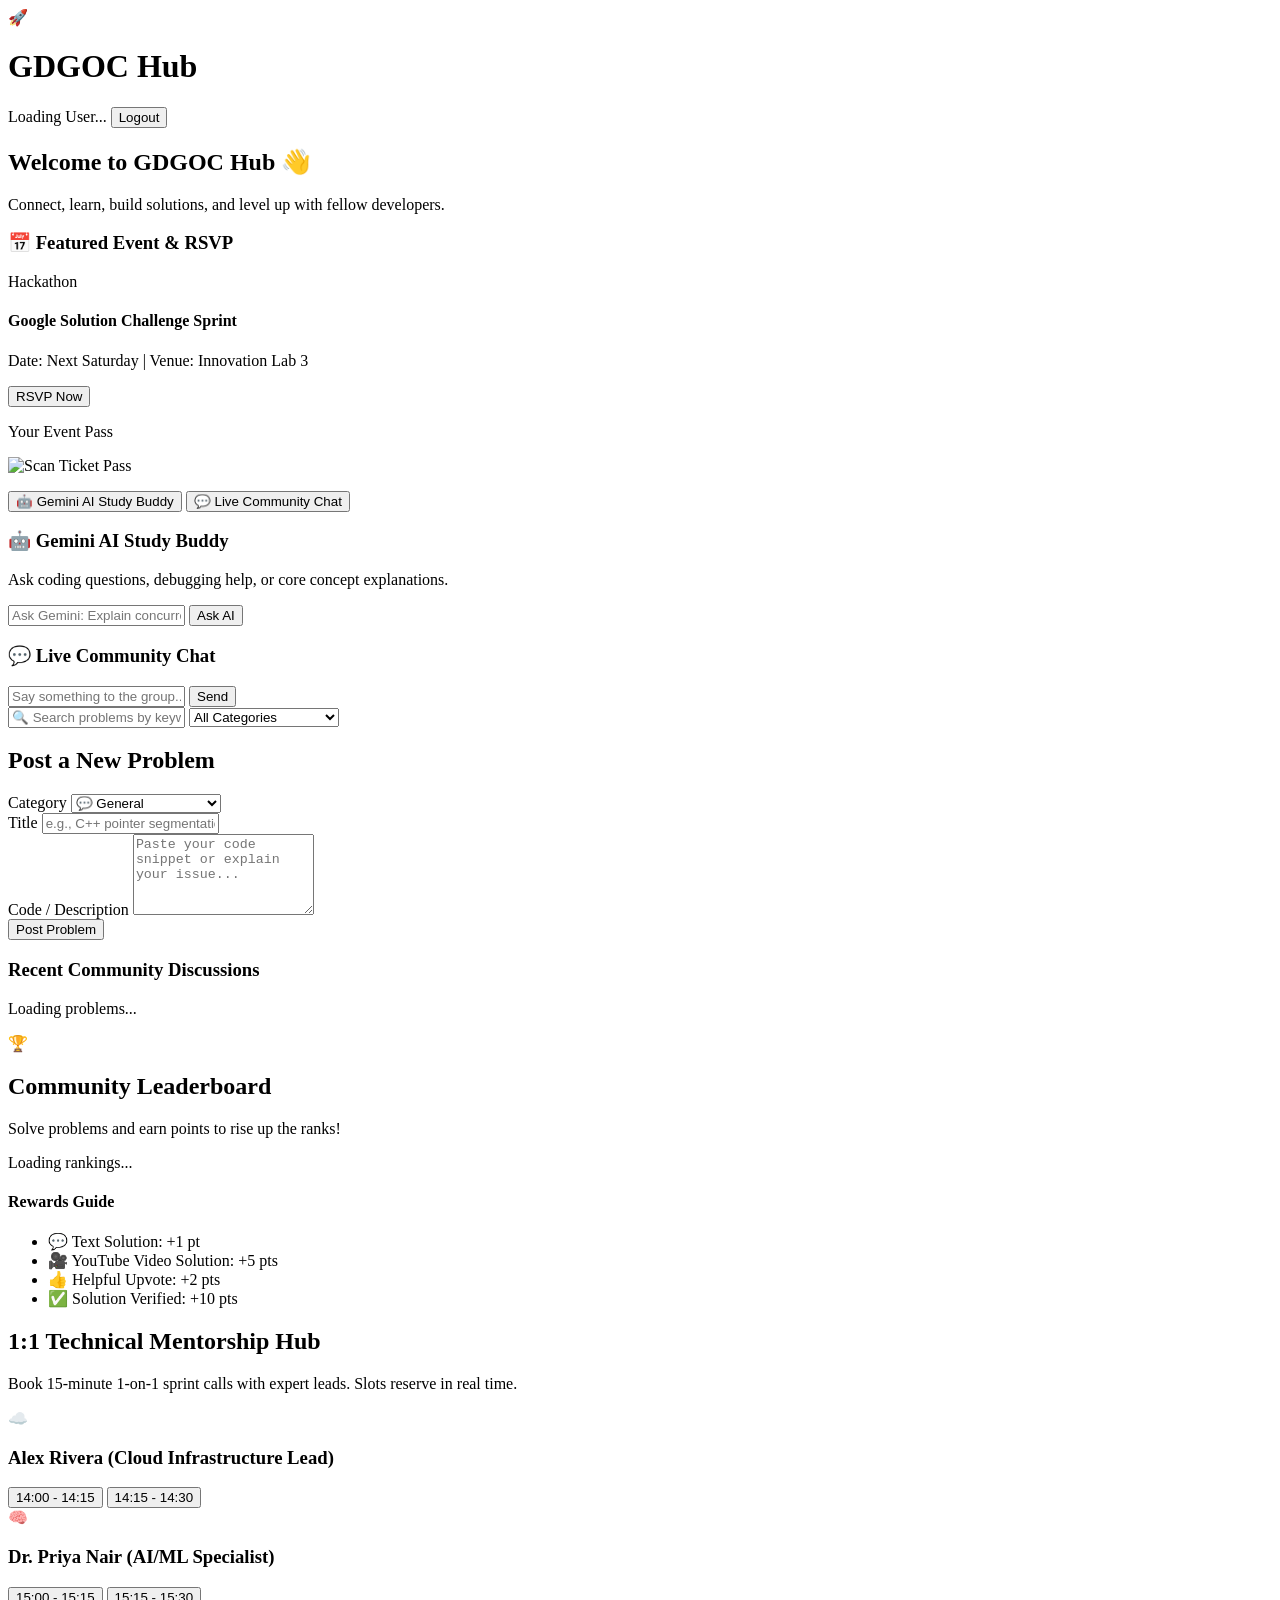
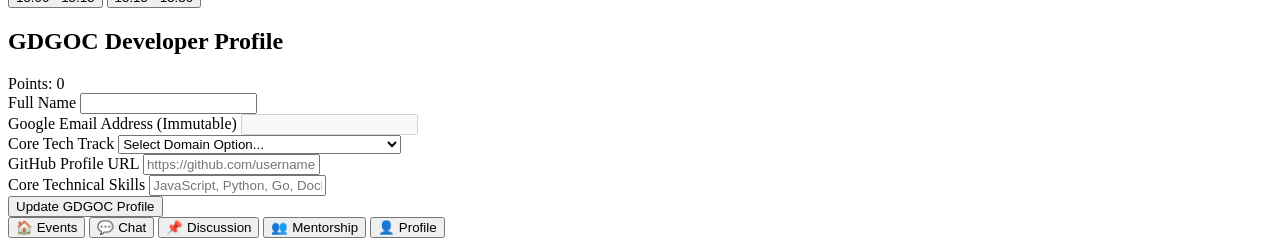
==== views/dashboard.html @ 1333d4ae "first commit" ====
<!DOCTYPE html>
<html lang="en">
<head>
    <meta charset="UTF-8">
    <meta name="viewport" content="width=device-width, initial-scale=1.0">
    <title>GDGOC Community Hub</title>
    <!-- Tailwind CSS CDN -->
    <script src="https://cdn.tailwindcss.com"></script>
</head>
<body class="bg-gray-100 min-h-screen flex flex-col pb-20 md:pb-0">

    <!-- Top Navigation Header -->
    <header class="bg-white border-b border-gray-200 sticky top-0 z-40 px-4 py-3 shadow-sm">
        <div class="max-w-6xl mx-auto flex justify-between items-center">
            <div class="flex items-center space-x-2">
                <span class="text-2xl">🚀</span>
                <h1 class="text-xl font-bold tracking-tight text-gray-800">GDGOC Hub</h1>
            </div>
            <div class="flex items-center space-x-4">
                <span id="userName" class="text-sm font-semibold text-gray-600">Loading User...</span>
                <button id="logoutBtn" class="text-xs bg-red-50 text-red-600 hover:bg-red-100 border border-red-200 px-3 py-1.5 rounded-lg font-medium transition">
                    Logout
                </button>
            </div>
        </div>
    </header>

    <!-- Main Content Container -->
    <main class="max-w-6xl mx-auto w-full flex-1 p-4 md:p-6">

        <!-- ========================================================== -->
        <!-- SECTION 1: EVENTS (HOME) SECTION -->
        <!-- ========================================================== -->
        <section id="section-events" class="tab-content space-y-6">
            
            <!-- Banner / Welcome -->
            <div class="bg-gradient-to-r from-blue-600 to-indigo-700 text-white p-6 rounded-2xl shadow-sm">
                <h2 class="text-2xl font-bold mb-1">Welcome to GDGOC Hub 👋</h2>
                <p class="text-blue-100 text-sm">Connect, learn, build solutions, and level up with fellow developers.</p>
            </div>

            <!-- Featured Events Container -->
            <div class="max-w-3xl mx-auto space-y-6">
                <div class="bg-white p-6 rounded-xl border border-gray-200 shadow-sm">
                    <h3 class="text-lg font-bold text-amber-600 border-b pb-2 mb-4 flex items-center gap-2">
                        <span>📅</span> Featured Event & RSVP
                    </h3>
                    <div class="border border-amber-200 bg-amber-50/50 p-5 rounded-xl space-y-3">
                        <span class="text-xs font-bold uppercase tracking-wider bg-amber-200 text-amber-900 px-2.5 py-1 rounded-md">
                            Hackathon
                        </span>
                        <h4 class="text-xl font-bold text-gray-800">Google Solution Challenge Sprint</h4>
                        <p class="text-xs text-gray-600">Date: Next Saturday | Venue: Innovation Lab 3</p>
                        
                        <!-- Interactive RSVP Button -->
                        <button id="rsvpBtn" class="w-full mt-2 bg-amber-600 hover:bg-amber-700 text-white font-semibold py-2.5 px-4 text-sm rounded-lg transition shadow">
                            RSVP Now
                        </button>
                        
                        <!-- Digital Ticket Pass Area -->
                        <div id="ticketArea" class="hidden mt-4 p-4 bg-white border border-dashed border-gray-300 rounded-xl text-center space-y-2">
                            <p class="text-xs font-bold text-gray-500 uppercase tracking-wider">Your Event Pass</p>
                            <div class="flex justify-center">
                                <img id="qrCodeImg" src="" alt="Scan Ticket Pass" class="w-32 h-32 border p-1 rounded bg-white">
                            </div>
                            <p id="ticketId" class="text-[11px] text-gray-400 font-mono"></p>
                        </div>
                    </div>
                </div>
            </div>
        </section>

        <!-- ========================================================== -->
        <!-- SECTION 2: CHAT SECTION (NEW & COMBINED) -->
        <!-- ========================================================== -->
        <section id="section-chat" class="tab-content hidden max-w-3xl mx-auto space-y-4">
            
            <!-- Chat Switcher Toggle -->
            <div class="bg-white p-1.5 rounded-xl border border-gray-200 shadow-sm flex gap-2">
                <button id="tab-ai-chat-btn" class="flex-1 py-2 px-4 text-xs font-bold rounded-lg bg-purple-100 text-purple-700 transition flex items-center justify-center gap-2">
                    <span>🤖</span> Gemini AI Study Buddy
                </button>
                <button id="tab-group-chat-btn" class="flex-1 py-2 px-4 text-xs font-bold rounded-lg bg-gray-100 text-gray-600 transition flex items-center justify-center gap-2">
                    <span>💬</span> Live Community Chat
                </button>
            </div>

            <!-- Gemini AI Sub-View -->
            <div id="ai-chat-container" class="bg-white p-6 rounded-xl border border-gray-200 shadow-sm space-y-4">
                <h3 class="text-lg font-bold text-purple-600 border-b pb-2 flex items-center gap-2">
                    <span>🤖</span> Gemini AI Study Buddy
                </h3>
                <p class="text-xs text-gray-500">Ask coding questions, debugging help, or core concept explanations.</p>
                <div class="flex gap-2">
                    <input id="aiInput" type="text" placeholder="Ask Gemini: Explain concurrency in Go..." class="flex-1 border border-gray-300 rounded-lg px-3 py-2 text-sm focus:outline-none focus:ring-2 focus:ring-purple-500">
                    <button id="askAiBtn" class="bg-purple-600 hover:bg-purple-700 text-white font-medium px-4 py-2 text-sm rounded-lg transition">Ask AI</button>
                </div>
                <div id="aiResponse" class="p-4 bg-purple-50 border border-purple-100 rounded-lg text-sm text-purple-950 min-h-24 hidden"></div>
            </div>

            <!-- Live Community Group Chat Sub-View -->
            <div id="group-chat-container" class="hidden bg-white p-6 rounded-xl border border-gray-200 shadow-sm flex flex-col h-[500px]">
                <h3 class="text-lg font-bold text-blue-600 border-b pb-2 mb-4 flex items-center gap-2">
                    <span>💬</span> Live Community Chat
                </h3>
                <div id="chatBox" class="flex-1 overflow-y-auto bg-gray-50 p-3 rounded-lg mb-3 space-y-2 text-sm text-gray-700 border border-gray-100">
                    <!-- Realtime Firestore messages render here -->
                </div>
                <div class="flex gap-2">
                    <input id="chatInput" type="text" placeholder="Say something to the group..." class="flex-1 border border-gray-300 rounded-lg px-3 py-2 text-sm focus:outline-none focus:ring-2 focus:ring-blue-500">
                    <button id="sendChatBtn" class="bg-blue-600 hover:bg-blue-700 text-white font-medium px-4 py-2 text-sm rounded-lg transition">Send</button>
                </div>
            </div>

        </section>

        <!-- ========================================================== -->
        <!-- SECTION 3: DISCUSSION FORUM SECTION -->
        <!-- ========================================================== -->
        <section id="section-discussion" class="tab-content hidden space-y-6">
            <div class="grid grid-cols-1 lg:grid-cols-3 gap-6">
                
                <!-- Main Feed & Post Form -->
                <div class="lg:col-span-2 space-y-6">
                    
                    <!-- Search & Filter Controls -->
                    <div class="bg-white p-4 rounded-xl border border-gray-200 shadow-sm flex flex-col sm:flex-row gap-3">
                        <input type="text" id="searchProblemInput" placeholder="🔍 Search problems by keyword or code..." class="flex-1 border border-gray-300 p-2 text-sm rounded-lg focus:outline-none focus:ring-2 focus:ring-blue-500">
                        <select id="filterCategorySelect" class="border border-gray-300 p-2 text-sm rounded-lg bg-white focus:outline-none focus:ring-2 focus:ring-blue-500">
                            <option value="All">All Categories</option>
                            <option value="Bug">🐛 Bug</option>
                            <option value="Question">❓ Question</option>
                            <option value="Showcase">🚀 Project Showcase</option>
                            <option value="General">💬 General</option>
                        </select>
                    </div>

                    <!-- Create Problem Form -->
                    <div class="bg-white p-6 rounded-xl border border-gray-200 shadow-sm">
                        <h2 class="text-lg font-bold text-gray-800 mb-4 border-b pb-2">Post a New Problem</h2>
                        <div class="space-y-4">
                            <div>
                                <label for="problemCategorySelect" class="block text-xs font-semibold uppercase text-gray-500 mb-1">Category</label>
                                <select id="problemCategorySelect" class="w-full border border-gray-300 p-2.5 text-sm rounded-lg bg-white focus:outline-none focus:ring-2 focus:ring-blue-500">
                                    <option value="Bug">🐛 Bug</option>
                                    <option value="Question">❓ Question</option>
                                    <option value="Showcase">🚀 Project Showcase</option>
                                    <option value="General" selected>💬 General</option>
                                </select>
                            </div>
                            <div>
                                <label for="problemTitleInput" class="block text-xs font-semibold uppercase text-gray-500 mb-1">Title</label>
                                <input type="text" id="problemTitleInput" placeholder="e.g., C++ pointer segmentation fault on array iteration..." class="w-full border border-gray-300 p-2.5 text-sm rounded-lg focus:outline-none focus:ring-2 focus:ring-blue-500">
                            </div>
                            <div>
                                <label for="problemCodeInput" class="block text-xs font-semibold uppercase text-gray-500 mb-1">Code / Description</label>
                                <textarea id="problemCodeInput" rows="5" placeholder="Paste your code snippet or explain your issue..." class="w-full border border-gray-300 p-3 text-sm font-mono rounded-lg focus:outline-none focus:ring-2 focus:ring-blue-500"></textarea>
                            </div>
                            <button id="createProblemBtn" class="w-full bg-blue-600 hover:bg-blue-700 text-white font-bold py-2.5 rounded-lg transition shadow text-sm">
                                Post Problem
                            </button>
                        </div>
                    </div>

                    <!-- Problem Feed -->
                    <div class="bg-white p-6 rounded-xl border border-gray-200 shadow-sm">
                        <h3 class="text-lg font-bold text-gray-800 mb-4">Recent Community Discussions</h3>
                        <div id="problemsList" class="space-y-4">
                            <p class="text-gray-400 text-sm text-center italic py-4">Loading problems...</p>
                        </div>
                    </div>
                </div>

                <!-- Sidebar Leaderboard -->
                <div class="lg:col-span-1">
                    <div class="bg-white p-6 rounded-xl border border-gray-200 shadow-sm sticky top-20">
                        <div class="flex items-center justify-center space-x-2 mb-4 border-b pb-3">
                            <span class="text-2xl">🏆</span>
                            <h2 class="text-lg font-bold text-gray-800">Community Leaderboard</h2>
                        </div>
                        <p class="text-xs text-gray-500 text-center mb-4">Solve problems and earn points to rise up the ranks!</p>
                        
                        <div id="leaderboardList" class="space-y-1 mb-4">
                            <p class="text-gray-400 text-sm text-center italic">Loading rankings...</p>
                        </div>

                        <!-- Points Legend -->
                        <div class="pt-4 border-t border-gray-100">
                            <h4 class="text-xs font-bold text-gray-400 uppercase tracking-wider mb-2">Rewards Guide</h4>
                            <ul class="text-xs text-gray-600 space-y-1">
                                <li>💬 Text Solution: <span class="font-bold text-blue-600">+1 pt</span></li>
                                <li>🎥 YouTube Video Solution: <span class="font-bold text-blue-600">+5 pts</span></li>
                                <li>👍 Helpful Upvote: <span class="font-bold text-blue-600">+2 pts</span></li>
                                <li>✅ Solution Verified: <span class="font-bold text-blue-600">+10 pts</span></li>
                            </ul>
                        </div>
                    </div>
                </div>

            </div>
        </section>

        <!-- ========================================================== -->
        <!-- SECTION 4: MENTORSHIP SECTION -->
        <!-- ========================================================== -->
        <section id="section-mentorship" class="tab-content hidden max-w-3xl mx-auto space-y-6">
            <div class="bg-white p-6 rounded-xl border border-gray-200 shadow-sm">
                <h2 class="text-xl font-bold text-gray-800 mb-1">1:1 Technical Mentorship Hub</h2>
                <p class="text-xs text-gray-500 mb-6">Book 15-minute 1-on-1 sprint calls with expert leads. Slots reserve in real time.</p>

                <div class="space-y-4">
                    <div class="p-4 bg-gray-50 border border-gray-200 rounded-xl space-y-2">
                        <div class="flex items-center gap-2">
                            <span class="text-lg">☁️</span>
                            <h3 class="text-sm font-bold text-gray-800">Alex Rivera (Cloud Infrastructure Lead)</h3>
                        </div>
                        <div class="flex flex-wrap gap-2 pt-1">
                            <button data-mentor="Alex Rivera" data-slot="14:00 - 14:15" class="book-mentor-btn text-xs bg-emerald-600 hover:bg-emerald-700 text-white font-medium py-1.5 px-3 rounded-lg transition">14:00 - 14:15</button>
                            <button data-mentor="Alex Rivera" data-slot="14:15 - 14:30" class="book-mentor-btn text-xs bg-emerald-600 hover:bg-emerald-700 text-white font-medium py-1.5 px-3 rounded-lg transition">14:15 - 14:30</button>
                        </div>
                    </div>

                    <div class="p-4 bg-gray-50 border border-gray-200 rounded-xl space-y-2">
                        <div class="flex items-center gap-2">
                            <span class="text-lg">🧠</span>
                            <h3 class="text-sm font-bold text-gray-800">Dr. Priya Nair (AI/ML Specialist)</h3>
                        </div>
                        <div class="flex flex-wrap gap-2 pt-1">
                            <button data-mentor="Dr. Priya Nair" data-slot="15:00 - 15:15" class="book-mentor-btn text-xs bg-emerald-600 hover:bg-emerald-700 text-white font-medium py-1.5 px-3 rounded-lg transition">15:00 - 15:15</button>
                            <button data-mentor="Dr. Priya Nair" data-slot="15:15 - 15:30" class="book-mentor-btn text-xs bg-emerald-600 hover:bg-emerald-700 text-white font-medium py-1.5 px-3 rounded-lg transition">15:15 - 15:30</button>
                        </div>
                    </div>
                </div>
            </div>
        </section>

        <!-- ========================================================== -->
        <!-- SECTION 5: PROFILE SECTION -->
        <!-- ========================================================== -->
        <section id="section-profile" class="tab-content hidden max-w-xl mx-auto space-y-6">
            <div class="bg-slate-900 text-white p-6 rounded-2xl shadow-md border border-slate-800">
                <div class="flex justify-between items-center border-b border-slate-800 pb-3 mb-4">
                    <h2 class="text-xl font-bold">GDGOC Developer Profile</h2>
                    <span class="bg-blue-900/60 border border-blue-500/30 text-blue-300 text-xs font-semibold px-3 py-1 rounded-full">
                        Points: <span id="profilePoints">0</span>
                    </span>
                </div>

                <div class="space-y-4">
                    <div>
                        <label class="block text-xs font-semibold uppercase text-gray-400 mb-1">Full Name</label>
                        <input type="text" id="profileName" class="w-full bg-slate-800 text-white border border-slate-700 rounded-lg p-2.5 text-sm focus:outline-none focus:ring-2 focus:ring-blue-500">
                    </div>

                    <div>
                        <label class="block text-xs font-semibold uppercase text-gray-400 mb-1">Google Email Address (Immutable)</label>
                        <input type="email" id="profileEmail" disabled class="w-full bg-slate-800/50 text-gray-500 border border-slate-800 rounded-lg p-2.5 text-sm cursor-not-allowed">
                    </div>

                    <div>
                        <label class="block text-xs font-semibold uppercase text-gray-400 mb-1">Core Tech Track</label>
                        <select id="profileTrack" class="w-full bg-slate-800 text-white border border-slate-700 rounded-lg p-2.5 text-sm focus:outline-none focus:ring-2 focus:ring-blue-500">
                            <option value="">Select Domain Option...</option>
                            <option value="Web Development">Web Development (Frontend/Backend)</option>
                            <option value="Mobile Development">Mobile Development (Flutter/Android)</option>
                            <option value="AI / ML">AI / Machine Learning (Gemini, TensorFlow)</option>
                            <option value="Cloud Computing">Cloud Computing (GCP)</option>
                        </select>
                    </div>

                    <div>
                        <label class="block text-xs font-semibold uppercase text-gray-400 mb-1">GitHub Profile URL</label>
                        <input type="url" id="profileGithub" placeholder="https://github.com/username" class="w-full bg-slate-800 text-white border border-slate-700 rounded-lg p-2.5 text-sm focus:outline-none focus:ring-2 focus:ring-blue-500">
                    </div>

                    <div>
                        <label class="block text-xs font-semibold uppercase text-gray-400 mb-1">Core Technical Skills</label>
                        <input type="text" id="profileSkills" placeholder="JavaScript, Python, Go, Docker" class="w-full bg-slate-800 text-white border border-slate-700 rounded-lg p-2.5 text-sm focus:outline-none focus:ring-2 focus:ring-blue-500">
                    </div>

                    <button id="saveProfileBtn" class="w-full mt-2 bg-blue-600 hover:bg-blue-700 text-white font-medium py-2.5 px-4 rounded-lg transition text-sm shadow">
                        Update GDGOC Profile
                    </button>
                </div>
            </div>
        </section>

    </main>

    <!-- ========================================================== -->
    <!-- LINKEDIN-STYLE BOTTOM NAVIGATION BAR -->
    <!-- ========================================================== -->
    <nav class="fixed bottom-0 left-0 right-0 bg-white border-t border-gray-200 z-50 px-2 py-1 shadow-lg">
        <div class="max-w-md mx-auto flex justify-around items-center">
            
            <!-- Tab 1: Events (Home) -->
            <button data-tab="events" class="nav-btn flex flex-col items-center py-1 px-3 text-blue-600 transition-colors">
                <span class="text-xl">🏠</span>
                <span class="text-[11px] font-medium mt-0.5">Events</span>
            </button>

            <!-- Tab 2: Chat (Combined AI & Group Chat) -->
            <button data-tab="chat" class="nav-btn flex flex-col items-center py-1 px-3 text-gray-500 hover:text-blue-600 transition-colors">
                <span class="text-xl">💬</span>
                <span class="text-[11px] font-medium mt-0.5">Chat</span>
            </button>

            <!-- Tab 3: Discussion -->
            <button data-tab="discussion" class="nav-btn flex flex-col items-center py-1 px-3 text-gray-500 hover:text-blue-600 transition-colors">
                <span class="text-xl">📌</span>
                <span class="text-[11px] font-medium mt-0.5">Discussion</span>
            </button>

            <!-- Tab 4: Mentorship -->
            <button data-tab="mentorship" class="nav-btn flex flex-col items-center py-1 px-3 text-gray-500 hover:text-blue-600 transition-colors">
                <span class="text-xl">👥</span>
                <span class="text-[11px] font-medium mt-0.5">Mentorship</span>
            </button>

            <!-- Tab 5: Profile -->
            <button data-tab="profile" class="nav-btn flex flex-col items-center py-1 px-3 text-gray-500 hover:text-blue-600 transition-colors">
                <span class="text-xl">👤</span>
                <span class="text-[11px] font-medium mt-0.5">Profile</span>
            </button>

        </div>
    </nav>

    <!-- Navigation & Chat Switcher Script -->
    <script>
        document.addEventListener('DOMContentLoaded', () => {
            // Main Bottom Bar Tab Switching
            const navButtons = document.querySelectorAll('.nav-btn');
            const sections = document.querySelectorAll('.tab-content');

            navButtons.forEach(btn => {
                btn.addEventListener('click', () => {
                    const targetTab = btn.getAttribute('data-tab');

                    // 1. Hide all main sections
                    sections.forEach(sec => sec.classList.add('hidden'));

                    // 2. Show targeted section
                    const targetSection = document.getElementById(`section-${targetTab}`);
                    if (targetSection) targetSection.classList.remove('hidden');

                    // 3. Reset active button styling
                    navButtons.forEach(b => {
                        b.classList.remove('text-blue-600');
                        b.classList.add('text-gray-500');
                    });

                    // 4. Highlight clicked button
                    btn.classList.remove('text-gray-500');
                    btn.classList.add('text-blue-600');
                });
            });

            // Chat Sub-Tab Toggle Logic (AI vs Group Chat)
            const tabAiBtn = document.getElementById('tab-ai-chat-btn');
            const tabGroupBtn = document.getElementById('tab-group-chat-btn');
            const aiContainer = document.getElementById('ai-chat-container');
            const groupContainer = document.getElementById('group-chat-container');

            if(tabAiBtn && tabGroupBtn) {
                tabAiBtn.addEventListener('click', () => {
                    aiContainer.classList.remove('hidden');
                    groupContainer.classList.add('hidden');

                    tabAiBtn.className = "flex-1 py-2 px-4 text-xs font-bold rounded-lg bg-purple-100 text-purple-700 transition flex items-center justify-center gap-2";
                    tabGroupBtn.className = "flex-1 py-2 px-4 text-xs font-bold rounded-lg bg-gray-100 text-gray-600 transition flex items-center justify-center gap-2";
                });

                tabGroupBtn.addEventListener('click', () => {
                    groupContainer.classList.remove('hidden');
                    aiContainer.classList.add('hidden');

                    tabGroupBtn.className = "flex-1 py-2 px-4 text-xs font-bold rounded-lg bg-blue-100 text-blue-700 transition flex items-center justify-center gap-2";
                    tabAiBtn.className = "flex-1 py-2 px-4 text-xs font-bold rounded-lg bg-gray-100 text-gray-600 transition flex items-center justify-center gap-2";
                });
            }
        });
    </script>

    <!-- Application Script -->
    <script type="module" src="/static/js/app.js"></script>
</body>
</html>
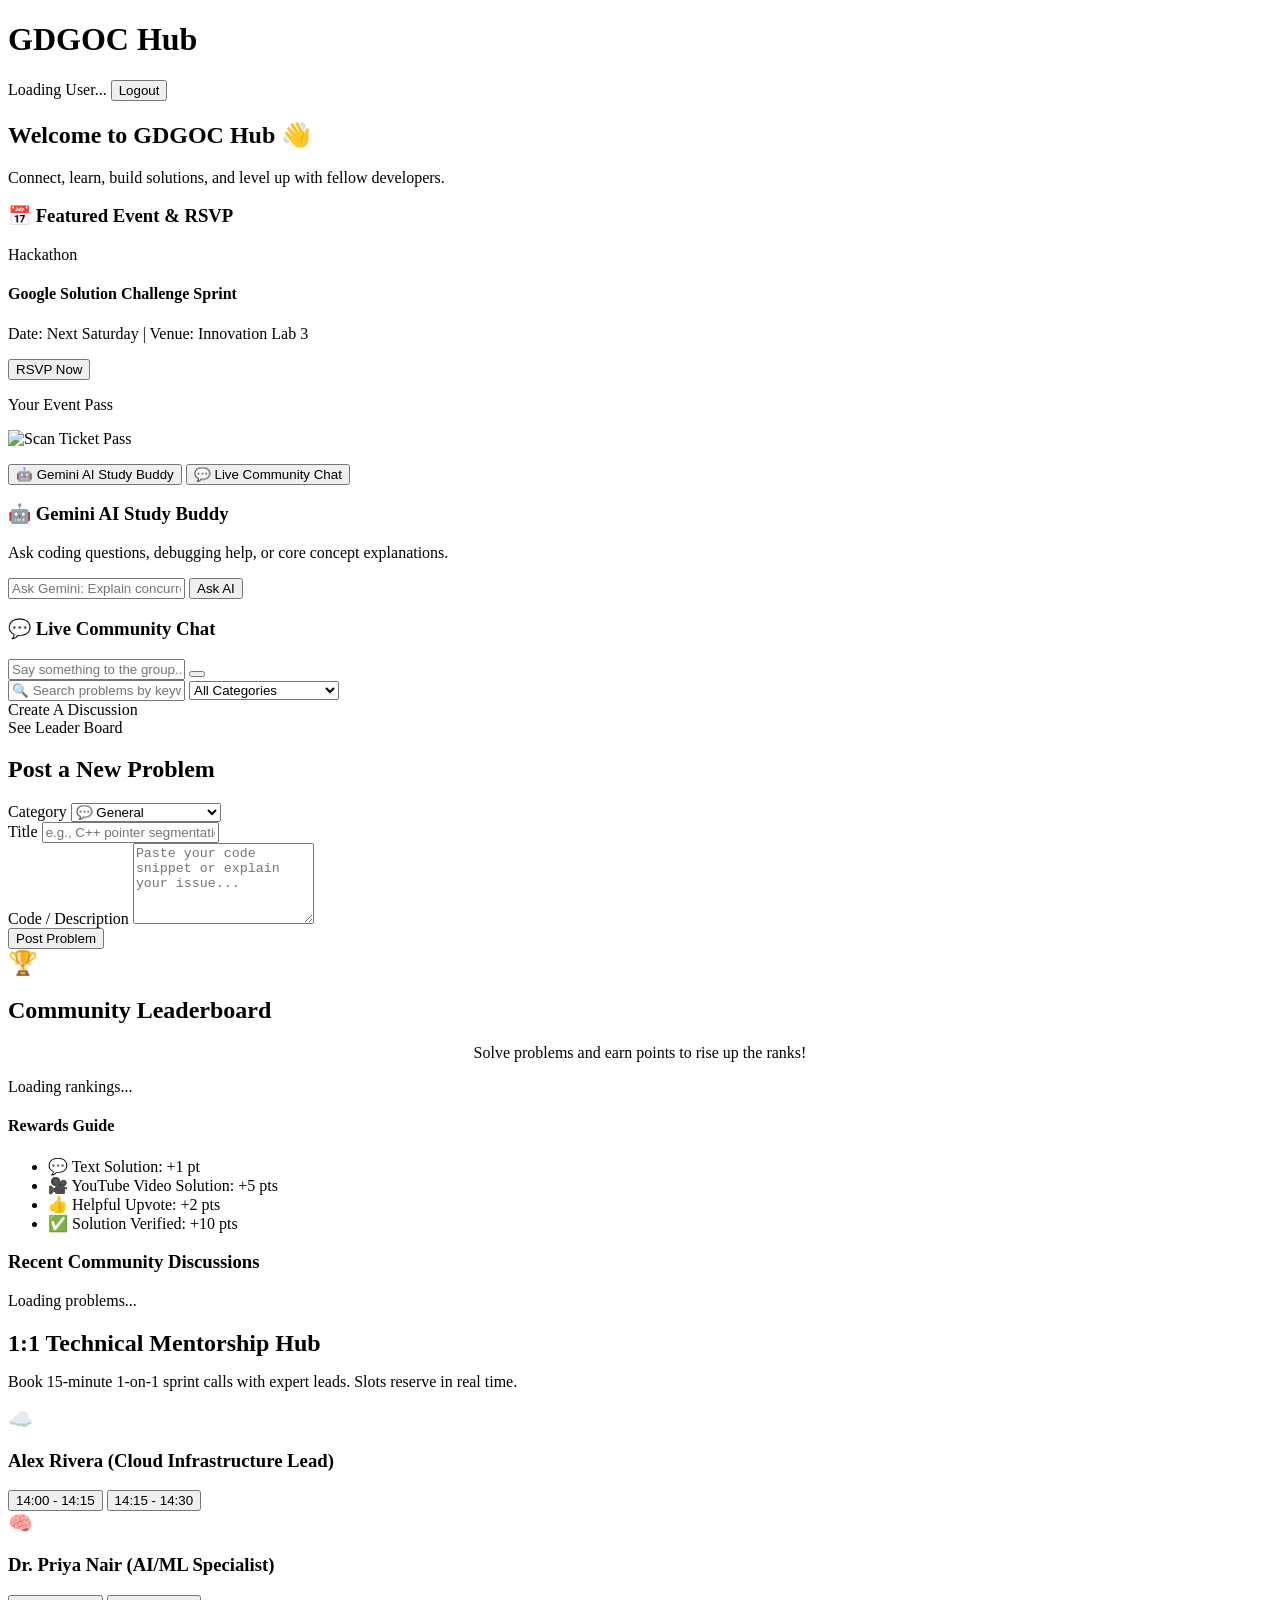
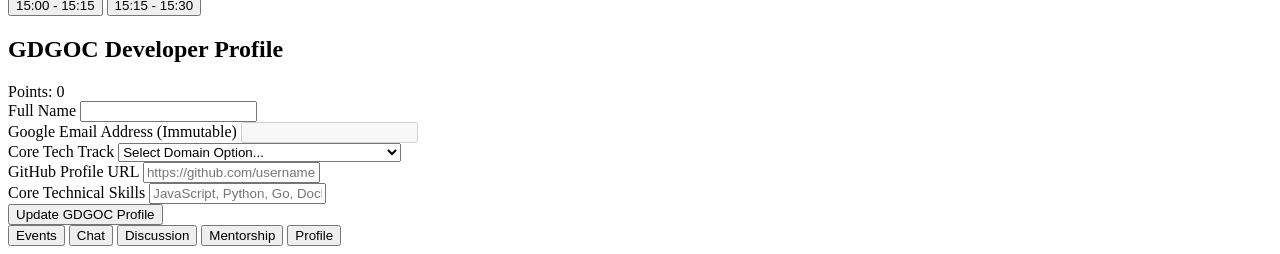
==== commit 916100d8: "final" ====
--- a/views/dashboard.html
+++ b/views/dashboard.html
@@ -4,129 +4,109 @@
     <meta charset="UTF-8">
     <meta name="viewport" content="width=device-width, initial-scale=1.0">
     <title>GDGOC Community Hub</title>
-    <!-- Tailwind CSS CDN -->
-    <script src="https://cdn.tailwindcss.com"></script>
+    <link rel="stylesheet" href="static/css/style.css">
+    <link rel="stylesheet" href="https://cdnjs.cloudflare.com/ajax/libs/font-awesome/7.3.0/css/all.min.css" integrity="sha512-ApSLB1Pd3/bZN8fWB/RG9YhN/7bd9Hkf3AGaE2mPfebjrxagjuBtx2GcgdqIlJkUzwylBo61r9Xa9NmgBI0swA==" crossorigin="anonymous" referrerpolicy="no-referrer" />
 </head>
-<body class="bg-gray-100 min-h-screen flex flex-col pb-20 md:pb-0">
+<body>
 
     <!-- Top Navigation Header -->
-    <header class="bg-white border-b border-gray-200 sticky top-0 z-40 px-4 py-3 shadow-sm">
-        <div class="max-w-6xl mx-auto flex justify-between items-center">
-            <div class="flex items-center space-x-2">
-                <span class="text-2xl">🚀</span>
-                <h1 class="text-xl font-bold tracking-tight text-gray-800">GDGOC Hub</h1>
-            </div>
-            <div class="flex items-center space-x-4">
-                <span id="userName" class="text-sm font-semibold text-gray-600">Loading User...</span>
-                <button id="logoutBtn" class="text-xs bg-red-50 text-red-600 hover:bg-red-100 border border-red-200 px-3 py-1.5 rounded-lg font-medium transition">
-                    Logout
-                </button>
+    <header>
+        <div class="header-container">
+            <div class="brand">
+                <span class="brand-logo"></span>
+                <h1 class="brand-title">GDGOC Hub</h1>
+            </div>
+            <div class="user-nav">
+                <span id="userName" class="user-name">Loading User...</span>
+                <button id="logoutBtn" class="btn-logout">Logout</button>
             </div>
         </div>
     </header>
 
     <!-- Main Content Container -->
-    <main class="max-w-6xl mx-auto w-full flex-1 p-4 md:p-6">
-
-        <!-- ========================================================== -->
+    <main>
+
         <!-- SECTION 1: EVENTS (HOME) SECTION -->
-        <!-- ========================================================== -->
-        <section id="section-events" class="tab-content space-y-6">
-            
-            <!-- Banner / Welcome -->
-            <div class="bg-gradient-to-r from-blue-600 to-indigo-700 text-white p-6 rounded-2xl shadow-sm">
-                <h2 class="text-2xl font-bold mb-1">Welcome to GDGOC Hub 👋</h2>
-                <p class="text-blue-100 text-sm">Connect, learn, build solutions, and level up with fellow developers.</p>
-            </div>
-
-            <!-- Featured Events Container -->
-            <div class="max-w-3xl mx-auto space-y-6">
-                <div class="bg-white p-6 rounded-xl border border-gray-200 shadow-sm">
-                    <h3 class="text-lg font-bold text-amber-600 border-b pb-2 mb-4 flex items-center gap-2">
+        <section id="section-events" class="tab-content">
+            <div class="welcome-banner">
+                <h2>Welcome to GDGOC Hub 👋</h2>
+                <p>Connect, learn, build solutions, and level up with fellow developers.</p>
+            </div>
+
+            <div class="container-narrow">
+                <div class="card">
+                    <h3 class="card-title-amber">
                         <span>📅</span> Featured Event & RSVP
                     </h3>
-                    <div class="border border-amber-200 bg-amber-50/50 p-5 rounded-xl space-y-3">
-                        <span class="text-xs font-bold uppercase tracking-wider bg-amber-200 text-amber-900 px-2.5 py-1 rounded-md">
-                            Hackathon
-                        </span>
-                        <h4 class="text-xl font-bold text-gray-800">Google Solution Challenge Sprint</h4>
-                        <p class="text-xs text-gray-600">Date: Next Saturday | Venue: Innovation Lab 3</p>
+                    <div class="event-box">
+                        <span class="badge-amber">Hackathon</span>
+                        <h4 class="event-title">Google Solution Challenge Sprint</h4>
+                        <p class="event-meta">Date: Next Saturday | Venue: Innovation Lab 3</p>
                         
-                        <!-- Interactive RSVP Button -->
-                        <button id="rsvpBtn" class="w-full mt-2 bg-amber-600 hover:bg-amber-700 text-white font-semibold py-2.5 px-4 text-sm rounded-lg transition shadow">
-                            RSVP Now
-                        </button>
+                        <button id="rsvpBtn" class="btn-rsvp">RSVP Now</button>
                         
-                        <!-- Digital Ticket Pass Area -->
-                        <div id="ticketArea" class="hidden mt-4 p-4 bg-white border border-dashed border-gray-300 rounded-xl text-center space-y-2">
-                            <p class="text-xs font-bold text-gray-500 uppercase tracking-wider">Your Event Pass</p>
-                            <div class="flex justify-center">
-                                <img id="qrCodeImg" src="" alt="Scan Ticket Pass" class="w-32 h-32 border p-1 rounded bg-white">
-                            </div>
-                            <p id="ticketId" class="text-[11px] text-gray-400 font-mono"></p>
-                        </div>
-                    </div>
-                </div>
-            </div>
-        </section>
-
-        <!-- ========================================================== -->
-        <!-- SECTION 2: CHAT SECTION (NEW & COMBINED) -->
-        <!-- ========================================================== -->
-        <section id="section-chat" class="tab-content hidden max-w-3xl mx-auto space-y-4">
+                        <div id="ticketArea" class="ticket-pass-area hidden">
+                            <p class="ticket-label">Your Event Pass</p>
+                            <div>
+                                <img id="qrCodeImg" src="" alt="Scan Ticket Pass" class="ticket-qr">
+                            </div>
+                            <p id="ticketId" class="ticket-id"></p>
+                        </div>
+                    </div>
+                </div>
+            </div>
+        </section>
+
+        <!-- SECTION 2: CHAT SECTION -->
+        <section id="section-chat" class="tab-content hidden container-narrow">
             
-            <!-- Chat Switcher Toggle -->
-            <div class="bg-white p-1.5 rounded-xl border border-gray-200 shadow-sm flex gap-2">
-                <button id="tab-ai-chat-btn" class="flex-1 py-2 px-4 text-xs font-bold rounded-lg bg-purple-100 text-purple-700 transition flex items-center justify-center gap-2">
+            <div class="chat-toggle-bar">
+                <button id="tab-ai-chat-btn" class="toggle-btn toggle-btn-ai-active">
                     <span>🤖</span> Gemini AI Study Buddy
                 </button>
-                <button id="tab-group-chat-btn" class="flex-1 py-2 px-4 text-xs font-bold rounded-lg bg-gray-100 text-gray-600 transition flex items-center justify-center gap-2">
+                <button id="tab-group-chat-btn" class="toggle-btn toggle-btn-inactive">
                     <span>💬</span> Live Community Chat
                 </button>
             </div>
 
             <!-- Gemini AI Sub-View -->
-            <div id="ai-chat-container" class="bg-white p-6 rounded-xl border border-gray-200 shadow-sm space-y-4">
-                <h3 class="text-lg font-bold text-purple-600 border-b pb-2 flex items-center gap-2">
+            <div id="ai-chat-container" class="card form-space">
+                <h3 class="card-title-purple">
                     <span>🤖</span> Gemini AI Study Buddy
                 </h3>
-                <p class="text-xs text-gray-500">Ask coding questions, debugging help, or core concept explanations.</p>
-                <div class="flex gap-2">
-                    <input id="aiInput" type="text" placeholder="Ask Gemini: Explain concurrency in Go..." class="flex-1 border border-gray-300 rounded-lg px-3 py-2 text-sm focus:outline-none focus:ring-2 focus:ring-purple-500">
-                    <button id="askAiBtn" class="bg-purple-600 hover:bg-purple-700 text-white font-medium px-4 py-2 text-sm rounded-lg transition">Ask AI</button>
-                </div>
-                <div id="aiResponse" class="p-4 bg-purple-50 border border-purple-100 rounded-lg text-sm text-purple-950 min-h-24 hidden"></div>
+                <p class="section-subtitle">Ask coding questions, debugging help, or core concept explanations.</p>
+                <div class="input-group">
+                    <input id="aiInput" type="text" placeholder="Ask Gemini: Explain concurrency in Go...">
+                    <button id="askAiBtn" class="btn-purple">Ask AI</button>
+                </div>
+                <div id="aiResponse" class="ai-response-box hidden"></div>
             </div>
 
             <!-- Live Community Group Chat Sub-View -->
-            <div id="group-chat-container" class="hidden bg-white p-6 rounded-xl border border-gray-200 shadow-sm flex flex-col h-[500px]">
-                <h3 class="text-lg font-bold text-blue-600 border-b pb-2 mb-4 flex items-center gap-2">
+            <div id="group-chat-container" class="hidden card chat-container">
+                <h3 class="card-title-blue">
                     <span>💬</span> Live Community Chat
                 </h3>
-                <div id="chatBox" class="flex-1 overflow-y-auto bg-gray-50 p-3 rounded-lg mb-3 space-y-2 text-sm text-gray-700 border border-gray-100">
+                <div id="chatBox" class="chat-messages-box">
                     <!-- Realtime Firestore messages render here -->
                 </div>
-                <div class="flex gap-2">
-                    <input id="chatInput" type="text" placeholder="Say something to the group..." class="flex-1 border border-gray-300 rounded-lg px-3 py-2 text-sm focus:outline-none focus:ring-2 focus:ring-blue-500">
-                    <button id="sendChatBtn" class="bg-blue-600 hover:bg-blue-700 text-white font-medium px-4 py-2 text-sm rounded-lg transition">Send</button>
-                </div>
-            </div>
-
-        </section>
-
-        <!-- ========================================================== -->
+                <div class="input-group">
+                    <input id="chatInput" type="text" placeholder="Say something to the group...">
+                    <button id="sendChatBtn" class="btn-blue"><i class="fa-solid fa-paper-plane"></i></button>
+                </div>
+            </div>
+
+        </section>
+
         <!-- SECTION 3: DISCUSSION FORUM SECTION -->
-        <!-- ========================================================== -->
-        <section id="section-discussion" class="tab-content hidden space-y-6">
-            <div class="grid grid-cols-1 lg:grid-cols-3 gap-6">
+        <section id="section-discussion" class="tab-content hidden">
+            <div class="forum-grid">
                 
-                <!-- Main Feed & Post Form -->
-                <div class="lg:col-span-2 space-y-6">
-                    
+                <div class="forum-main">
                     <!-- Search & Filter Controls -->
-                    <div class="bg-white p-4 rounded-xl border border-gray-200 shadow-sm flex flex-col sm:flex-row gap-3">
-                        <input type="text" id="searchProblemInput" placeholder="🔍 Search problems by keyword or code..." class="flex-1 border border-gray-300 p-2 text-sm rounded-lg focus:outline-none focus:ring-2 focus:ring-blue-500">
-                        <select id="filterCategorySelect" class="border border-gray-300 p-2 text-sm rounded-lg bg-white focus:outline-none focus:ring-2 focus:ring-blue-500">
+                    <div class="filter-bar">
+                        <input type="text" id="searchProblemInput" placeholder="🔍 Search problems by keyword or code...">
+                        <select id="filterCategorySelect">
                             <option value="All">All Categories</option>
                             <option value="Bug">🐛 Bug</option>
                             <option value="Question">❓ Question</option>
@@ -135,131 +115,137 @@
                         </select>
                     </div>
 
+                    <div class="discussion-menu-container">
+                        <div id="new-discussion-btn">
+                            Create A Discussion
+                        </div>
+                        <div id="show-leader-board">
+                            See Leader Board
+                        </div>
+                    </div>
+
                     <!-- Create Problem Form -->
-                    <div class="bg-white p-6 rounded-xl border border-gray-200 shadow-sm">
-                        <h2 class="text-lg font-bold text-gray-800 mb-4 border-b pb-2">Post a New Problem</h2>
-                        <div class="space-y-4">
-                            <div>
-                                <label for="problemCategorySelect" class="block text-xs font-semibold uppercase text-gray-500 mb-1">Category</label>
-                                <select id="problemCategorySelect" class="w-full border border-gray-300 p-2.5 text-sm rounded-lg bg-white focus:outline-none focus:ring-2 focus:ring-blue-500">
+                    <div class="card hide" id="new-discussion-container">
+                        <h2 class="card-title-gray">Post a New Problem</h2>
+                        <div class="form-space">
+                            <div class="form-group">
+                                <label for="problemCategorySelect" class="form-label">Category</label>
+                                <select id="problemCategorySelect">
                                     <option value="Bug">🐛 Bug</option>
                                     <option value="Question">❓ Question</option>
                                     <option value="Showcase">🚀 Project Showcase</option>
                                     <option value="General" selected>💬 General</option>
                                 </select>
                             </div>
-                            <div>
-                                <label for="problemTitleInput" class="block text-xs font-semibold uppercase text-gray-500 mb-1">Title</label>
-                                <input type="text" id="problemTitleInput" placeholder="e.g., C++ pointer segmentation fault on array iteration..." class="w-full border border-gray-300 p-2.5 text-sm rounded-lg focus:outline-none focus:ring-2 focus:ring-blue-500">
-                            </div>
-                            <div>
-                                <label for="problemCodeInput" class="block text-xs font-semibold uppercase text-gray-500 mb-1">Code / Description</label>
-                                <textarea id="problemCodeInput" rows="5" placeholder="Paste your code snippet or explain your issue..." class="w-full border border-gray-300 p-3 text-sm font-mono rounded-lg focus:outline-none focus:ring-2 focus:ring-blue-500"></textarea>
-                            </div>
-                            <button id="createProblemBtn" class="w-full bg-blue-600 hover:bg-blue-700 text-white font-bold py-2.5 rounded-lg transition shadow text-sm">
-                                Post Problem
-                            </button>
+                            <div class="form-group">
+                                <label for="problemTitleInput" class="form-label">Title</label>
+                                <input type="text" id="problemTitleInput" placeholder="e.g., C++ pointer segmentation fault on array iteration...">
+                            </div>
+                            <div class="form-group">
+                                <label for="problemCodeInput" class="form-label">Code / Description</label>
+                                <textarea id="problemCodeInput" rows="5" placeholder="Paste your code snippet or explain your issue..."></textarea>
+                            </div>
+                            <button id="createProblemBtn" class="btn-full-blue">Post Problem</button>
+                        </div>
+                    </div>
+
+                    <!-- Sidebar Leaderboard -->
+                    <div id="leader-board-container" class="hide">
+                        <div class="card sidebar-sticky">
+                            <div class="leaderboard-header">
+                                <span style="font-size: 1.5rem;">🏆</span>
+                                <h2>Community Leaderboard</h2>
+                            </div>
+                            <p class="section-subtitle" style="text-align: center; margin-bottom: 1rem;">Solve problems and earn points to rise up the ranks!</p>
+                            
+                            <div id="leaderboardList" style="margin-bottom: 1rem;">
+                                <p class="text-center-muted">Loading rankings...</p>
+                            </div>
+
+                            <div class="rewards-guide">
+                                <h4>Rewards Guide</h4>
+                                <ul class="rewards-list">
+                                    <li>💬 Text Solution: <span>+1 pt</span></li>
+                                    <li>🎥 YouTube Video Solution: <span>+5 pts</span></li>
+                                    <li>👍 Helpful Upvote: <span>+2 pts</span></li>
+                                    <li>✅ Solution Verified: <span>+10 pts</span></li>
+                                </ul>
+                            </div>
                         </div>
                     </div>
 
                     <!-- Problem Feed -->
-                    <div class="bg-white p-6 rounded-xl border border-gray-200 shadow-sm">
-                        <h3 class="text-lg font-bold text-gray-800 mb-4">Recent Community Discussions</h3>
-                        <div id="problemsList" class="space-y-4">
-                            <p class="text-gray-400 text-sm text-center italic py-4">Loading problems...</p>
-                        </div>
-                    </div>
-                </div>
-
-                <!-- Sidebar Leaderboard -->
-                <div class="lg:col-span-1">
-                    <div class="bg-white p-6 rounded-xl border border-gray-200 shadow-sm sticky top-20">
-                        <div class="flex items-center justify-center space-x-2 mb-4 border-b pb-3">
-                            <span class="text-2xl">🏆</span>
-                            <h2 class="text-lg font-bold text-gray-800">Community Leaderboard</h2>
-                        </div>
-                        <p class="text-xs text-gray-500 text-center mb-4">Solve problems and earn points to rise up the ranks!</p>
-                        
-                        <div id="leaderboardList" class="space-y-1 mb-4">
-                            <p class="text-gray-400 text-sm text-center italic">Loading rankings...</p>
-                        </div>
-
-                        <!-- Points Legend -->
-                        <div class="pt-4 border-t border-gray-100">
-                            <h4 class="text-xs font-bold text-gray-400 uppercase tracking-wider mb-2">Rewards Guide</h4>
-                            <ul class="text-xs text-gray-600 space-y-1">
-                                <li>💬 Text Solution: <span class="font-bold text-blue-600">+1 pt</span></li>
-                                <li>🎥 YouTube Video Solution: <span class="font-bold text-blue-600">+5 pts</span></li>
-                                <li>👍 Helpful Upvote: <span class="font-bold text-blue-600">+2 pts</span></li>
-                                <li>✅ Solution Verified: <span class="font-bold text-blue-600">+10 pts</span></li>
-                            </ul>
-                        </div>
-                    </div>
-                </div>
-
-            </div>
-        </section>
-
-        <!-- ========================================================== -->
+                    <div class="card">
+                        <h3 class="card-title-gray">Recent Community Discussions</h3>
+                        <div id="problemsList" class="form-space">
+                            <p class="text-center-muted">Loading problems...</p>
+                        </div>
+                    </div>
+                </div>
+
+                
+
+            </div>
+        </section>
+
         <!-- SECTION 4: MENTORSHIP SECTION -->
-        <!-- ========================================================== -->
-        <section id="section-mentorship" class="tab-content hidden max-w-3xl mx-auto space-y-6">
-            <div class="bg-white p-6 rounded-xl border border-gray-200 shadow-sm">
-                <h2 class="text-xl font-bold text-gray-800 mb-1">1:1 Technical Mentorship Hub</h2>
-                <p class="text-xs text-gray-500 mb-6">Book 15-minute 1-on-1 sprint calls with expert leads. Slots reserve in real time.</p>
-
-                <div class="space-y-4">
-                    <div class="p-4 bg-gray-50 border border-gray-200 rounded-xl space-y-2">
-                        <div class="flex items-center gap-2">
-                            <span class="text-lg">☁️</span>
-                            <h3 class="text-sm font-bold text-gray-800">Alex Rivera (Cloud Infrastructure Lead)</h3>
-                        </div>
-                        <div class="flex flex-wrap gap-2 pt-1">
-                            <button data-mentor="Alex Rivera" data-slot="14:00 - 14:15" class="book-mentor-btn text-xs bg-emerald-600 hover:bg-emerald-700 text-white font-medium py-1.5 px-3 rounded-lg transition">14:00 - 14:15</button>
-                            <button data-mentor="Alex Rivera" data-slot="14:15 - 14:30" class="book-mentor-btn text-xs bg-emerald-600 hover:bg-emerald-700 text-white font-medium py-1.5 px-3 rounded-lg transition">14:15 - 14:30</button>
-                        </div>
-                    </div>
-
-                    <div class="p-4 bg-gray-50 border border-gray-200 rounded-xl space-y-2">
-                        <div class="flex items-center gap-2">
-                            <span class="text-lg">🧠</span>
-                            <h3 class="text-sm font-bold text-gray-800">Dr. Priya Nair (AI/ML Specialist)</h3>
-                        </div>
-                        <div class="flex flex-wrap gap-2 pt-1">
-                            <button data-mentor="Dr. Priya Nair" data-slot="15:00 - 15:15" class="book-mentor-btn text-xs bg-emerald-600 hover:bg-emerald-700 text-white font-medium py-1.5 px-3 rounded-lg transition">15:00 - 15:15</button>
-                            <button data-mentor="Dr. Priya Nair" data-slot="15:15 - 15:30" class="book-mentor-btn text-xs bg-emerald-600 hover:bg-emerald-700 text-white font-medium py-1.5 px-3 rounded-lg transition">15:15 - 15:30</button>
-                        </div>
-                    </div>
-                </div>
-            </div>
-        </section>
-
-        <!-- ========================================================== -->
+        <section id="section-mentorship" class="tab-content hidden container-narrow">
+            <div class="card form-space">
+                <div>
+                    <h2 class="card-title-gray" style="margin-bottom: 0.25rem;">1:1 Technical Mentorship Hub</h2>
+                    <p class="section-subtitle">Book 15-minute 1-on-1 sprint calls with expert leads. Slots reserve in real time.</p>
+                </div>
+
+                <div class="form-space">
+                    <div class="mentor-card">
+                        <div class="mentor-profile-header">
+                            <span style="font-size: 1.25rem;">☁️</span>
+                            <h3 class="mentor-name">Alex Rivera (Cloud Infrastructure Lead)</h3>
+                        </div>
+                        <div class="slots-grid">
+                            <button data-mentor="Alex Rivera" data-slot="14:00 - 14:15" class="book-mentor-btn">14:00 - 14:15</button>
+                            <button data-mentor="Alex Rivera" data-slot="14:15 - 14:30" class="book-mentor-btn">14:15 - 14:30</button>
+                        </div>
+                    </div>
+
+                    <div class="mentor-card">
+                        <div class="mentor-profile-header">
+                            <span style="font-size: 1.25rem;">🧠</span>
+                            <h3 class="mentor-name">Dr. Priya Nair (AI/ML Specialist)</h3>
+                        </div>
+                        <div class="slots-grid">
+                            <button data-mentor="Dr. Priya Nair" data-slot="15:00 - 15:15" class="book-mentor-btn">15:00 - 15:15</button>
+                            <button data-mentor="Dr. Priya Nair" data-slot="15:15 - 15:30" class="book-mentor-btn">15:15 - 15:30</button>
+                        </div>
+                    </div>
+                </div>
+            </div>
+        </section>
+
         <!-- SECTION 5: PROFILE SECTION -->
-        <!-- ========================================================== -->
-        <section id="section-profile" class="tab-content hidden max-w-xl mx-auto space-y-6">
-            <div class="bg-slate-900 text-white p-6 rounded-2xl shadow-md border border-slate-800">
-                <div class="flex justify-between items-center border-b border-slate-800 pb-3 mb-4">
-                    <h2 class="text-xl font-bold">GDGOC Developer Profile</h2>
-                    <span class="bg-blue-900/60 border border-blue-500/30 text-blue-300 text-xs font-semibold px-3 py-1 rounded-full">
+        <section id="section-profile" class="tab-content hidden container-compact">
+            <div class="profile-card">
+                <div class="profile-header">
+                    <h2>GDGOC Developer Profile</h2>
+                    <span class="badge-points">
                         Points: <span id="profilePoints">0</span>
                     </span>
                 </div>
 
-                <div class="space-y-4">
-                    <div>
-                        <label class="block text-xs font-semibold uppercase text-gray-400 mb-1">Full Name</label>
-                        <input type="text" id="profileName" class="w-full bg-slate-800 text-white border border-slate-700 rounded-lg p-2.5 text-sm focus:outline-none focus:ring-2 focus:ring-blue-500">
-                    </div>
-
-                    <div>
-                        <label class="block text-xs font-semibold uppercase text-gray-400 mb-1">Google Email Address (Immutable)</label>
-                        <input type="email" id="profileEmail" disabled class="w-full bg-slate-800/50 text-gray-500 border border-slate-800 rounded-lg p-2.5 text-sm cursor-not-allowed">
-                    </div>
-
-                    <div>
-                        <label class="block text-xs font-semibold uppercase text-gray-400 mb-1">Core Tech Track</label>
-                        <select id="profileTrack" class="w-full bg-slate-800 text-white border border-slate-700 rounded-lg p-2.5 text-sm focus:outline-none focus:ring-2 focus:ring-blue-500">
+                <div class="form-space">
+                    <div class="form-group">
+                        <label class="form-label">Full Name</label>
+                        <input type="text" id="profileName" class="profile-dark-input">
+                    </div>
+
+                    <div class="form-group">
+                        <label class="form-label">Google Email Address (Immutable)</label>
+                        <input type="email" id="profileEmail" disabled>
+                    </div>
+
+                    <div class="form-group">
+                        <label class="form-label">Core Tech Track</label>
+                        <select id="profileTrack" class="profile-dark-input">
                             <option value="">Select Domain Option...</option>
                             <option value="Web Development">Web Development (Frontend/Backend)</option>
                             <option value="Mobile Development">Mobile Development (Flutter/Android)</option>
@@ -268,68 +254,73 @@
                         </select>
                     </div>
 
-                    <div>
-                        <label class="block text-xs font-semibold uppercase text-gray-400 mb-1">GitHub Profile URL</label>
-                        <input type="url" id="profileGithub" placeholder="https://github.com/username" class="w-full bg-slate-800 text-white border border-slate-700 rounded-lg p-2.5 text-sm focus:outline-none focus:ring-2 focus:ring-blue-500">
-                    </div>
-
-                    <div>
-                        <label class="block text-xs font-semibold uppercase text-gray-400 mb-1">Core Technical Skills</label>
-                        <input type="text" id="profileSkills" placeholder="JavaScript, Python, Go, Docker" class="w-full bg-slate-800 text-white border border-slate-700 rounded-lg p-2.5 text-sm focus:outline-none focus:ring-2 focus:ring-blue-500">
-                    </div>
-
-                    <button id="saveProfileBtn" class="w-full mt-2 bg-blue-600 hover:bg-blue-700 text-white font-medium py-2.5 px-4 rounded-lg transition text-sm shadow">
-                        Update GDGOC Profile
-                    </button>
+                    <div class="form-group">
+                        <label class="form-label">GitHub Profile URL</label>
+                        <input type="url" id="profileGithub" placeholder="https://github.com/username" class="profile-dark-input">
+                    </div>
+
+                    <div class="form-group">
+                        <label class="form-label">Core Technical Skills</label>
+                        <input type="text" id="profileSkills" placeholder="JavaScript, Python, Go, Docker" class="profile-dark-input">
+                    </div>
+
+                    <button id="saveProfileBtn" class="btn-full-blue">Update GDGOC Profile</button>
                 </div>
             </div>
         </section>
 
     </main>
 
-    <!-- ========================================================== -->
-    <!-- LINKEDIN-STYLE BOTTOM NAVIGATION BAR -->
-    <!-- ========================================================== -->
-    <nav class="fixed bottom-0 left-0 right-0 bg-white border-t border-gray-200 z-50 px-2 py-1 shadow-lg">
-        <div class="max-w-md mx-auto flex justify-around items-center">
+    <!-- BOTTOM NAVIGATION BAR -->
+    <nav class="bottom-nav">
+        <div class="bottom-nav-container">
             
-            <!-- Tab 1: Events (Home) -->
-            <button data-tab="events" class="nav-btn flex flex-col items-center py-1 px-3 text-blue-600 transition-colors">
-                <span class="text-xl">🏠</span>
-                <span class="text-[11px] font-medium mt-0.5">Events</span>
-            </button>
-
-            <!-- Tab 2: Chat (Combined AI & Group Chat) -->
-            <button data-tab="chat" class="nav-btn flex flex-col items-center py-1 px-3 text-gray-500 hover:text-blue-600 transition-colors">
-                <span class="text-xl">💬</span>
-                <span class="text-[11px] font-medium mt-0.5">Chat</span>
-            </button>
-
-            <!-- Tab 3: Discussion -->
-            <button data-tab="discussion" class="nav-btn flex flex-col items-center py-1 px-3 text-gray-500 hover:text-blue-600 transition-colors">
-                <span class="text-xl">📌</span>
-                <span class="text-[11px] font-medium mt-0.5">Discussion</span>
-            </button>
-
-            <!-- Tab 4: Mentorship -->
-            <button data-tab="mentorship" class="nav-btn flex flex-col items-center py-1 px-3 text-gray-500 hover:text-blue-600 transition-colors">
-                <span class="text-xl">👥</span>
-                <span class="text-[11px] font-medium mt-0.5">Mentorship</span>
-            </button>
-
-            <!-- Tab 5: Profile -->
-            <button data-tab="profile" class="nav-btn flex flex-col items-center py-1 px-3 text-gray-500 hover:text-blue-600 transition-colors">
-                <span class="text-xl">👤</span>
-                <span class="text-[11px] font-medium mt-0.5">Profile</span>
+            <button data-tab="events" class="nav-btn nav-btn-active">
+                <span class="icon"><i class="fa-solid fa-calendar"></i></span>
+                <span class="label">Events</span>
+            </button>
+
+            <button data-tab="chat" class="nav-btn nav-btn-inactive">
+                <span class="icon"><i class="fa-solid fa-comment"></i></span>
+                <span class="label">Chat</span>
+            </button>
+
+            <button data-tab="discussion" class="nav-btn nav-btn-inactive">
+                <span class="icon"><i class="fa-solid fa-bug"></i></span>
+                <span class="label">Discussion</span>
+            </button>
+
+            <button data-tab="mentorship" class="nav-btn nav-btn-inactive">
+                <span class="icon"><i class="fa-solid fa-chalkboard-user"></i></span>
+                <span class="label">Mentorship</span>
+            </button>
+
+            <button data-tab="profile" class="nav-btn nav-btn-inactive">
+                <span class="icon"><i class="fa-solid fa-user"></i></span>
+                <span class="label">Profile</span>
             </button>
 
         </div>
     </nav>
 
-    <!-- Navigation & Chat Switcher Script -->
     <script>
+
+        let new_discussion = document.getElementById('new-discussion-btn');
+        let leader_board_btn = document.getElementById('show-leader-board');
+
+        if (new_discussion) {
+            new_discussion.addEventListener('click', () => {
+                document.getElementById('new-discussion-container').classList.toggle('hide');
+            });
+        }
+
+        if (leader_board_btn) {
+            leader_board_btn.addEventListener('click', () => {
+                document.getElementById('leader-board-container').classList.toggle('hide');
+            });
+        }   
+
         document.addEventListener('DOMContentLoaded', () => {
-            // Main Bottom Bar Tab Switching
             const navButtons = document.querySelectorAll('.nav-btn');
             const sections = document.querySelectorAll('.tab-content');
 
@@ -337,26 +328,21 @@
                 btn.addEventListener('click', () => {
                     const targetTab = btn.getAttribute('data-tab');
 
-                    // 1. Hide all main sections
                     sections.forEach(sec => sec.classList.add('hidden'));
 
-                    // 2. Show targeted section
                     const targetSection = document.getElementById(`section-${targetTab}`);
                     if (targetSection) targetSection.classList.remove('hidden');
 
-                    // 3. Reset active button styling
                     navButtons.forEach(b => {
-                        b.classList.remove('text-blue-600');
-                        b.classList.add('text-gray-500');
+                        b.classList.remove('nav-btn-active');
+                        b.classList.add('nav-btn-inactive');
                     });
 
-                    // 4. Highlight clicked button
-                    btn.classList.remove('text-gray-500');
-                    btn.classList.add('text-blue-600');
+                    btn.classList.remove('nav-btn-inactive');
+                    btn.classList.add('nav-btn-active');
                 });
             });
 
-            // Chat Sub-Tab Toggle Logic (AI vs Group Chat)
             const tabAiBtn = document.getElementById('tab-ai-chat-btn');
             const tabGroupBtn = document.getElementById('tab-group-chat-btn');
             const aiContainer = document.getElementById('ai-chat-container');
@@ -367,22 +353,21 @@
                     aiContainer.classList.remove('hidden');
                     groupContainer.classList.add('hidden');
 
-                    tabAiBtn.className = "flex-1 py-2 px-4 text-xs font-bold rounded-lg bg-purple-100 text-purple-700 transition flex items-center justify-center gap-2";
-                    tabGroupBtn.className = "flex-1 py-2 px-4 text-xs font-bold rounded-lg bg-gray-100 text-gray-600 transition flex items-center justify-center gap-2";
+                    tabAiBtn.className = "toggle-btn toggle-btn-ai-active";
+                    tabGroupBtn.className = "toggle-btn toggle-btn-inactive";
                 });
 
                 tabGroupBtn.addEventListener('click', () => {
                     groupContainer.classList.remove('hidden');
                     aiContainer.classList.add('hidden');
 
-                    tabGroupBtn.className = "flex-1 py-2 px-4 text-xs font-bold rounded-lg bg-blue-100 text-blue-700 transition flex items-center justify-center gap-2";
-                    tabAiBtn.className = "flex-1 py-2 px-4 text-xs font-bold rounded-lg bg-gray-100 text-gray-600 transition flex items-center justify-center gap-2";
+                    tabGroupBtn.className = "toggle-btn toggle-btn-group-active";
+                    tabAiBtn.className = "toggle-btn toggle-btn-inactive";
                 });
             }
         });
     </script>
 
-    <!-- Application Script -->
     <script type="module" src="/static/js/app.js"></script>
 </body>
 </html>
